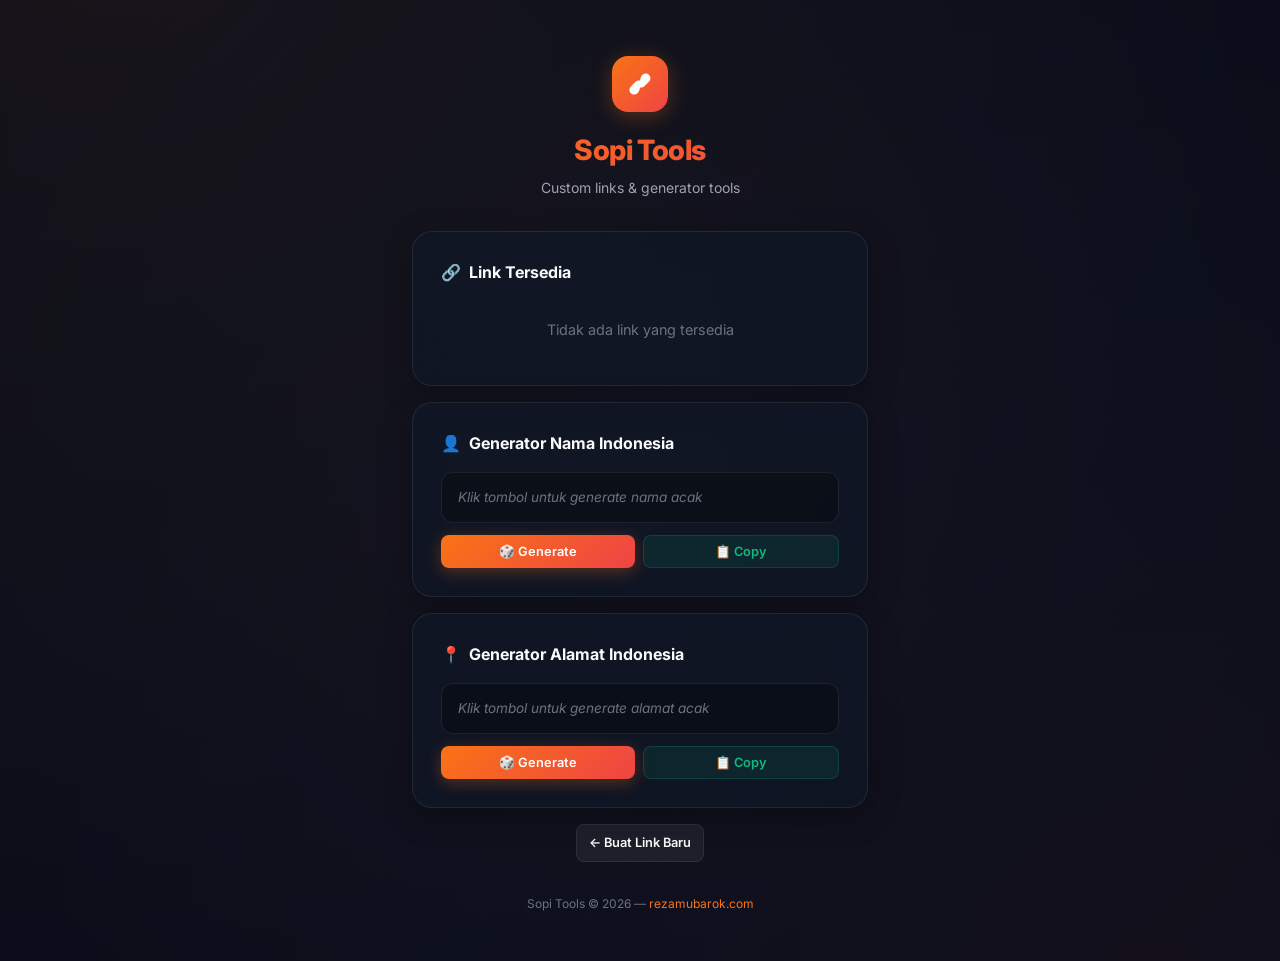
==== go/index.html @ 33bdbe82 "feat: Sopi Tools - link generator + nama/alamat Indonesia generator (PWA)" ====
<!DOCTYPE html>
<html lang="id">
<head>
  <meta charset="UTF-8">
  <meta name="viewport" content="width=device-width, initial-scale=1.0, maximum-scale=1.0, user-scalable=no">
  <meta name="theme-color" content="#f97316">
  <meta name="apple-mobile-web-app-capable" content="yes">
  <meta name="apple-mobile-web-app-status-bar-style" content="black-translucent">
  <meta name="description" content="Custom link + tools nama & alamat generator">
  <title>Sopi Tools — Link Page</title>
  <link rel="manifest" href="/manifest.json">
  <link rel="icon" type="image/png" href="/icons/icon-192.png">
  <link rel="apple-touch-icon" href="/icons/icon-192.png">
  <link rel="stylesheet" href="/css/style.css">
</head>
<body>
  <div class="app-container">
    <!-- Header -->
    <header class="app-header">
      <div class="app-logo">
        <svg viewBox="0 0 24 24" xmlns="http://www.w3.org/2000/svg">
          <path d="M13.828 10.172a4 4 0 00-5.656 0l-4 4a4 4 0 105.656 5.656l1.102-1.101m-.758-4.899a4 4 0 005.656 0l4-4a4 4 0 00-5.656-5.656l-1.1 1.1"/>
        </svg>
      </div>
      <h1 class="app-title">Sopi Tools</h1>
      <p class="app-subtitle">Custom links & generator tools</p>
    </header>

    <!-- Links Section -->
    <div class="card" id="linksCard">
      <div class="card-title">
        <span class="icon">🔗</span>
        Link Tersedia
      </div>
      <div id="linkButtons">
        <!-- Dynamically generated -->
      </div>
    </div>

    <!-- Name Generator -->
    <div class="card">
      <div class="card-title">
        <span class="icon">👤</span>
        Generator Nama Indonesia
      </div>
      <div class="generator-section">
        <div class="generator-result" id="nameResult">
          <span class="generator-result-text placeholder">Klik tombol untuk generate nama acak</span>
        </div>
        <div class="generator-actions">
          <button class="btn btn-primary btn-sm" id="generateNameBtn" type="button">
            🎲 Generate
          </button>
          <button class="btn btn-copy btn-sm" id="copyNameBtn" type="button" disabled>
            📋 Copy
          </button>
        </div>
      </div>
    </div>

    <!-- Address Generator -->
    <div class="card">
      <div class="card-title">
        <span class="icon">📍</span>
        Generator Alamat Indonesia
      </div>
      <div class="generator-section">
        <div class="generator-result" id="addressResult" style="align-items:flex-start;">
          <span class="generator-result-text placeholder">Klik tombol untuk generate alamat acak</span>
        </div>
        <div class="generator-actions">
          <button class="btn btn-primary btn-sm" id="generateAddrBtn" type="button">
            🎲 Generate
          </button>
          <button class="btn btn-copy btn-sm" id="copyAddrBtn" type="button" disabled>
            📋 Copy
          </button>
        </div>
      </div>
    </div>

    <!-- Back link -->
    <div style="margin-top:16px;text-align:center;">
      <a href="/" class="btn btn-secondary btn-sm" style="text-decoration:none;">
        ← Buat Link Baru
      </a>
    </div>

    <!-- Footer -->
    <footer class="app-footer">
      <p>Sopi Tools &copy; 2026 — <a href="https://rezamubarok.com">rezamubarok.com</a></p>
    </footer>
  </div>

  <!-- Toast -->
  <div class="toast" id="toast"></div>

  <script>
    // ===========================
    // DATA — Nama Indonesia
    // ===========================
    const NAMA_DEPAN_L = [
      'Ahmad', 'Muhammad', 'Andi', 'Budi', 'Cahyo', 'Dedi', 'Eko', 'Fajar',
      'Galih', 'Hendra', 'Irfan', 'Joko', 'Kurniawan', 'Lukman', 'Maulana',
      'Naufal', 'Okta', 'Prasetyo', 'Raka', 'Surya', 'Teguh', 'Umar',
      'Wahyu', 'Yusuf', 'Zainal', 'Arif', 'Bayu', 'Dimas', 'Fauzan',
      'Gilang', 'Hadi', 'Imam', 'Kevin', 'Luthfi', 'Muhamad', 'Nanda',
      'Rangga', 'Satria', 'Taufik', 'Rizki', 'Agus', 'Bambang', 'Cecep',
      'Deni', 'Fikri', 'Gunawan', 'Hasan', 'Ibrahim', 'Jalu', 'Khoirul',
      'Yoga', 'Aditya', 'Bagus', 'Damar', 'Farhan', 'Putra', 'Raditya',
      'Sigit', 'Wawan', 'Zaki', 'Ridwan', 'Slamet', 'Ponco', 'Anwar'
    ];

    const NAMA_DEPAN_P = [
      'Aisyah', 'Bunga', 'Citra', 'Dewi', 'Endang', 'Fitri', 'Gita',
      'Hana', 'Indah', 'Jasmine', 'Kartika', 'Lestari', 'Maya', 'Nisa',
      'Oktavia', 'Putri', 'Ratna', 'Sari', 'Tika', 'Utami', 'Vina',
      'Wulan', 'Yuni', 'Zahra', 'Anisa', 'Bella', 'Dina', 'Evi',
      'Farah', 'Gina', 'Hesti', 'Ika', 'Juli', 'Kirana', 'Lia',
      'Mega', 'Nur', 'Ovia', 'Puspita', 'Rika', 'Sinta', 'Tiara',
      'Ulfa', 'Vera', 'Widya', 'Yanti', 'Zara', 'Ayu', 'Cantika',
      'Della', 'Elsa', 'Fani', 'Galuh', 'Intan', 'Laras', 'Nabila',
      'Rini', 'Siti', 'Tri', 'Wati', 'Nurul', 'Rahayu', 'Suci', 'Lina'
    ];

    const NAMA_TENGAH = [
      'Dwi', 'Tri', 'Nur', 'Sri', 'Adi', 'Putra', 'Putri', 'Budi',
      'Widi', 'Kusuma', 'Agung', 'Cahya', 'Indra', 'Pandu', 'Setia',
      'Wahid', 'Ilham', 'Akbar', 'Mulya', 'Noor', 'Eka', 'Sukma',
      'Arya', 'Bagas', 'Dian', 'Fadhil', 'Gading', 'Harun', 'Jaya',
      '', '', '', '', '', '', '', ''  // Sometimes no middle name
    ];

    const NAMA_BELAKANG = [
      'Pratama', 'Saputra', 'Wijaya', 'Kurniawan', 'Hidayat', 'Sanjaya',
      'Nugroho', 'Purnama', 'Wibowo', 'Setiawan', 'Firmansyah', 'Ramadhan',
      'Hakim', 'Susanto', 'Hartono', 'Suryanto', 'Budiman', 'Permana',
      'Kusuma', 'Mahendra', 'Gunawan', 'Utomo', 'Santoso', 'Pranoto',
      'Subekti', 'Handoko', 'Wirawan', 'Pradipta', 'Wicaksono', 'Suryadi',
      'Syahputra', 'Maulana', 'Harahap', 'Situmorang', 'Nasution',
      'Panjaitan', 'Lubis', 'Siregar', 'Hutapea', 'Simanjuntak',
      'Rahmawati', 'Anggraeni', 'Lestari', 'Handayani', 'Puspitasari',
      'Damayanti', 'Kusumawardani', 'Safitri', 'Maharani', 'Permatasari'
    ];

    // ===========================
    // DATA — Alamat Indonesia
    // ===========================
    const JALAN = [
      'Jl. Merdeka', 'Jl. Sudirman', 'Jl. Gatot Subroto', 'Jl. Ahmad Yani',
      'Jl. Diponegoro', 'Jl. Imam Bonjol', 'Jl. Cut Mutia', 'Jl. Kartini',
      'Jl. Pahlawan', 'Jl. Veteran', 'Jl. Pemuda', 'Jl. Mangga',
      'Jl. Kenanga', 'Jl. Melati', 'Jl. Mawar', 'Jl. Dahlia',
      'Jl. Anggrek', 'Jl. Flamboyan', 'Jl. Cempaka', 'Jl. Teratai',
      'Jl. Raya Bogor', 'Jl. Raya Serpong', 'Jl. Raya Bekasi',
      'Jl. Letjen S. Parman', 'Jl. Prof. Dr. Satrio', 'Jl. HR Rasuna Said',
      'Jl. Margonda Raya', 'Jl. Hayam Wuruk', 'Jl. Gajah Mada',
      'Jl. Thamrin', 'Jl. Cikini Raya', 'Jl. Salemba Raya',
      'Jl. Kramat Raya', 'Jl. Pramuka', 'Jl. Matraman Raya',
      'Jl. Kalibata Raya', 'Jl. Cilandak', 'Jl. Fatmawati',
      'Jl. Radio Dalam', 'Jl. Kemang Raya'
    ];

    const KELURAHAN_KECAMATAN = [
      { kel: 'Menteng', kec: 'Menteng', kota: 'Jakarta Pusat', prov: 'DKI Jakarta', kpos: '10310' },
      { kel: 'Kebayoran Baru', kec: 'Kebayoran Baru', kota: 'Jakarta Selatan', prov: 'DKI Jakarta', kpos: '12110' },
      { kel: 'Kelapa Gading', kec: 'Kelapa Gading', kota: 'Jakarta Utara', prov: 'DKI Jakarta', kpos: '14240' },
      { kel: 'Cengkareng', kec: 'Cengkareng', kota: 'Jakarta Barat', prov: 'DKI Jakarta', kpos: '11730' },
      { kel: 'Jatinegara', kec: 'Jatinegara', kota: 'Jakarta Timur', prov: 'DKI Jakarta', kpos: '13310' },
      { kel: 'Coblong', kec: 'Coblong', kota: 'Bandung', prov: 'Jawa Barat', kpos: '40132' },
      { kel: 'Sukajadi', kec: 'Sukajadi', kota: 'Bandung', prov: 'Jawa Barat', kpos: '40162' },
      { kel: 'Tegalsari', kec: 'Tegalsari', kota: 'Surabaya', prov: 'Jawa Timur', kpos: '60262' },
      { kel: 'Wonokromo', kec: 'Wonokromo', kota: 'Surabaya', prov: 'Jawa Timur', kpos: '60243' },
      { kel: 'Banyumanik', kec: 'Banyumanik', kota: 'Semarang', prov: 'Jawa Tengah', kpos: '50264' },
      { kel: 'Pedurungan', kec: 'Pedurungan', kota: 'Semarang', prov: 'Jawa Tengah', kpos: '50192' },
      { kel: 'Gondokusuman', kec: 'Gondokusuman', kota: 'Yogyakarta', prov: 'DI Yogyakarta', kpos: '55221' },
      { kel: 'Mergangsan', kec: 'Mergangsan', kota: 'Yogyakarta', prov: 'DI Yogyakarta', kpos: '55151' },
      { kel: 'Denpasar Selatan', kec: 'Denpasar Selatan', kota: 'Denpasar', prov: 'Bali', kpos: '80228' },
      { kel: 'Kuta', kec: 'Kuta', kota: 'Badung', prov: 'Bali', kpos: '80361' },
      { kel: 'Medan Baru', kec: 'Medan Baru', kota: 'Medan', prov: 'Sumatera Utara', kpos: '20154' },
      { kel: 'Padang Timur', kec: 'Padang Timur', kota: 'Padang', prov: 'Sumatera Barat', kpos: '25129' },
      { kel: 'Ilir Timur I', kec: 'Ilir Timur I', kota: 'Palembang', prov: 'Sumatera Selatan', kpos: '30113' },
      { kel: 'Pontianak Kota', kec: 'Pontianak Kota', kota: 'Pontianak', prov: 'Kalimantan Barat', kpos: '78111' },
      { kel: 'Banjarmasin Tengah', kec: 'Banjarmasin Tengah', kota: 'Banjarmasin', prov: 'Kalimantan Selatan', kpos: '70111' },
      { kel: 'Manado', kec: 'Wenang', kota: 'Manado', prov: 'Sulawesi Utara', kpos: '95111' },
      { kel: 'Tamalanrea', kec: 'Tamalanrea', kota: 'Makassar', prov: 'Sulawesi Selatan', kpos: '90245' },
      { kel: 'Lowokwaru', kec: 'Lowokwaru', kota: 'Malang', prov: 'Jawa Timur', kpos: '65141' },
      { kel: 'Bogor Tengah', kec: 'Bogor Tengah', kota: 'Bogor', prov: 'Jawa Barat', kpos: '16124' },
      { kel: 'Tanah Abang', kec: 'Tanah Abang', kota: 'Jakarta Pusat', prov: 'DKI Jakarta', kpos: '10210' },
      { kel: 'Tebet', kec: 'Tebet', kota: 'Jakarta Selatan', prov: 'DKI Jakarta', kpos: '12810' },
      { kel: 'Ciputat', kec: 'Ciputat', kota: 'Tangerang Selatan', prov: 'Banten', kpos: '15411' },
      { kel: 'Serpong', kec: 'Serpong', kota: 'Tangerang Selatan', prov: 'Banten', kpos: '15310' },
      { kel: 'Bekasi Selatan', kec: 'Bekasi Selatan', kota: 'Bekasi', prov: 'Jawa Barat', kpos: '17146' },
      { kel: 'Depok', kec: 'Pancoran Mas', kota: 'Depok', prov: 'Jawa Barat', kpos: '16431' }
    ];

    // ===========================
    // Utility
    // ===========================
    function rand(arr) {
      return arr[Math.floor(Math.random() * arr.length)];
    }

    function randNum(min, max) {
      return Math.floor(Math.random() * (max - min + 1)) + min;
    }

    function showToast(msg, type = 'success') {
      const toast = document.getElementById('toast');
      toast.textContent = msg;
      toast.className = `toast ${type} show`;
      setTimeout(() => toast.classList.remove('show'), 2500);
    }

    async function copyText(text, btn, originalText) {
      try {
        await navigator.clipboard.writeText(text);
        btn.classList.add('copied');
        btn.textContent = '✅ Tersalin!';
        showToast('Berhasil disalin!', 'success');
        setTimeout(() => {
          btn.classList.remove('copied');
          btn.textContent = originalText;
        }, 2000);
      } catch {
        // Fallback
        const ta = document.createElement('textarea');
        ta.value = text;
        ta.style.position = 'fixed';
        ta.style.opacity = '0';
        document.body.appendChild(ta);
        ta.select();
        document.execCommand('copy');
        document.body.removeChild(ta);
        btn.classList.add('copied');
        btn.textContent = '✅ Tersalin!';
        showToast('Berhasil disalin!', 'success');
        setTimeout(() => {
          btn.classList.remove('copied');
          btn.textContent = originalText;
        }, 2000);
      }
    }

    // ===========================
    // Generate Nama
    // ===========================
    function generateNama() {
      const isMale = Math.random() > 0.5;
      const depan = isMale ? rand(NAMA_DEPAN_L) : rand(NAMA_DEPAN_P);
      const tengah = rand(NAMA_TENGAH);
      const belakang = rand(NAMA_BELAKANG);
      
      const parts = [depan];
      if (tengah) parts.push(tengah);
      parts.push(belakang);
      
      return parts.join(' ');
    }

    // ===========================
    // Generate Alamat
    // ===========================
    function generateAlamat() {
      const jalan = rand(JALAN);
      const nomor = randNum(1, 200);
      const rt = String(randNum(1, 20)).padStart(2, '0');
      const rw = String(randNum(1, 15)).padStart(2, '0');
      const wilayah = rand(KELURAHAN_KECAMATAN);

      return {
        full: `${jalan} No. ${nomor}, RT ${rt}/RW ${rw}\nKel. ${wilayah.kel}, Kec. ${wilayah.kec}\n${wilayah.kota}, ${wilayah.prov} ${wilayah.kpos}`,
        html: `
          <div class="address-block">
            <div>${jalan} No. ${nomor}, RT ${rt}/RW ${rw}</div>
            <div>Kel. ${wilayah.kel}, Kec. ${wilayah.kec}</div>
            <div>${wilayah.kota}, ${wilayah.prov} ${wilayah.kpos}</div>
          </div>
        `
      };
    }

    // ===========================
    // Parse Hash & Render Links
    // ===========================
    function init() {
      const hash = window.location.hash.slice(1);
      const linkButtons = document.getElementById('linkButtons');

      if (!hash) {
        linkButtons.innerHTML = '<p style="color:var(--text-muted);font-size:0.9rem;text-align:center;padding:16px 0;">Tidak ada link yang tersedia</p>';
        return;
      }

      try {
        const decoded = decodeURIComponent(escape(atob(hash)));
        const data = JSON.parse(decoded);

        if (!data.links || !data.links.length) {
          throw new Error('No links');
        }

        data.links.forEach((link, i) => {
          const btn = document.createElement('a');
          btn.href = link.url;
          btn.target = '_blank';
          btn.rel = 'noopener noreferrer';
          btn.className = 'btn btn-link animate-fade-in';
          btn.style.animationDelay = `${i * 100}ms`;
          
          // Determine display text
          let displayText = link.label || '';
          if (!displayText) {
            try {
              const url = new URL(link.url);
              displayText = url.hostname + (url.pathname !== '/' ? url.pathname : '');
              if (displayText.length > 40) displayText = displayText.substring(0, 37) + '...';
            } catch {
              displayText = `Link ${i + 1}`;
            }
          }

          btn.innerHTML = `
            <span class="link-text">${displayText}</span>
            <span class="link-arrow">→</span>
          `;
          linkButtons.appendChild(btn);
        });
      } catch (e) {
        linkButtons.innerHTML = '<p style="color:var(--danger);font-size:0.9rem;text-align:center;padding:16px 0;">⚠️ Link tidak valid atau rusak</p>';
      }
    }

    // ===========================
    // Event Listeners
    // ===========================
    let currentName = '';
    let currentAddress = '';

    document.getElementById('generateNameBtn').addEventListener('click', () => {
      currentName = generateNama();
      const result = document.getElementById('nameResult');
      result.classList.add('has-value');
      result.innerHTML = `<span class="generator-result-text">${currentName}</span>`;
      document.getElementById('copyNameBtn').disabled = false;
      
      // Micro-animation
      result.style.transform = 'scale(0.98)';
      setTimeout(() => result.style.transform = 'scale(1)', 100);
    });

    document.getElementById('copyNameBtn').addEventListener('click', () => {
      if (currentName) {
        copyText(currentName, document.getElementById('copyNameBtn'), '📋 Copy');
      }
    });

    document.getElementById('generateAddrBtn').addEventListener('click', () => {
      const addr = generateAlamat();
      currentAddress = addr.full;
      const result = document.getElementById('addressResult');
      result.classList.add('has-value');
      result.innerHTML = `<span class="generator-result-text">${addr.html}</span>`;
      document.getElementById('copyAddrBtn').disabled = false;
      
      // Micro-animation
      result.style.transform = 'scale(0.98)';
      setTimeout(() => result.style.transform = 'scale(1)', 100);
    });

    document.getElementById('copyAddrBtn').addEventListener('click', () => {
      if (currentAddress) {
        copyText(currentAddress, document.getElementById('copyAddrBtn'), '📋 Copy');
      }
    });

    // === Init ===
    init();

    // === Register Service Worker ===
    if ('serviceWorker' in navigator) {
      navigator.serviceWorker.register('/sw.js').catch(() => {});
    }
  </script>
</body>
</html>
---- css/style.css ----
/* ============================================
   SOPI TOOLS — Premium Mobile-First Design
   ============================================ */

@import url('https://fonts.googleapis.com/css2?family=Inter:wght@400;500;600;700;800&display=swap');

/* === CSS Variables === */
:root {
  --bg-primary: #0a0e1a;
  --bg-secondary: #111827;
  --bg-card: rgba(17, 24, 39, 0.7);
  --bg-card-hover: rgba(31, 41, 55, 0.8);
  --glass-border: rgba(255, 255, 255, 0.08);
  --glass-shadow: 0 8px 32px rgba(0, 0, 0, 0.3);
  
  --accent-primary: #f97316;
  --accent-secondary: #fb923c;
  --accent-gradient: linear-gradient(135deg, #f97316, #ef4444);
  --accent-glow: rgba(249, 115, 22, 0.3);
  
  --text-primary: #f9fafb;
  --text-secondary: #9ca3af;
  --text-muted: #6b7280;
  
  --success: #10b981;
  --success-glow: rgba(16, 185, 129, 0.3);
  --danger: #ef4444;
  --info: #3b82f6;
  
  --radius-sm: 8px;
  --radius-md: 12px;
  --radius-lg: 16px;
  --radius-xl: 20px;
  --radius-full: 9999px;
  
  --transition-fast: 150ms ease;
  --transition-base: 250ms ease;
  --transition-slow: 400ms cubic-bezier(0.4, 0, 0.2, 1);
}

/* === Reset & Base === */
*,
*::before,
*::after {
  margin: 0;
  padding: 0;
  box-sizing: border-box;
}

html {
  font-size: 16px;
  -webkit-text-size-adjust: 100%;
  scroll-behavior: smooth;
}

body {
  font-family: 'Inter', -apple-system, BlinkMacSystemFont, sans-serif;
  background: var(--bg-primary);
  color: var(--text-primary);
  min-height: 100dvh;
  line-height: 1.6;
  overflow-x: hidden;
  -webkit-font-smoothing: antialiased;
  -moz-osx-font-smoothing: grayscale;
}

/* === Background Gradient === */
body::before {
  content: '';
  position: fixed;
  top: -50%;
  left: -50%;
  width: 200%;
  height: 200%;
  background: radial-gradient(circle at 30% 20%, rgba(249, 115, 22, 0.06) 0%, transparent 50%),
              radial-gradient(circle at 70% 80%, rgba(239, 68, 68, 0.04) 0%, transparent 50%),
              radial-gradient(circle at 50% 50%, rgba(59, 130, 246, 0.03) 0%, transparent 50%);
  z-index: 0;
  pointer-events: none;
}

/* === Layout === */
.app-container {
  position: relative;
  z-index: 1;
  max-width: 480px;
  margin: 0 auto;
  padding: 20px 16px;
  min-height: 100dvh;
}

/* === Header === */
.app-header {
  text-align: center;
  padding: 24px 0 32px;
}

.app-logo {
  display: inline-flex;
  align-items: center;
  justify-content: center;
  width: 56px;
  height: 56px;
  background: var(--accent-gradient);
  border-radius: var(--radius-lg);
  margin-bottom: 16px;
  box-shadow: 0 4px 20px var(--accent-glow);
  animation: float 3s ease-in-out infinite;
}

.app-logo svg {
  width: 28px;
  height: 28px;
  fill: white;
}

@keyframes float {
  0%, 100% { transform: translateY(0); }
  50% { transform: translateY(-6px); }
}

.app-title {
  font-size: 1.75rem;
  font-weight: 800;
  background: var(--accent-gradient);
  -webkit-background-clip: text;
  -webkit-text-fill-color: transparent;
  background-clip: text;
  letter-spacing: -0.02em;
}

.app-subtitle {
  font-size: 0.875rem;
  color: var(--text-secondary);
  margin-top: 4px;
}

/* === Cards === */
.card {
  background: var(--bg-card);
  backdrop-filter: blur(16px);
  -webkit-backdrop-filter: blur(16px);
  border: 1px solid var(--glass-border);
  border-radius: var(--radius-xl);
  padding: 24px;
  box-shadow: var(--glass-shadow);
  transition: transform var(--transition-slow), box-shadow var(--transition-slow);
}

.card + .card {
  margin-top: 16px;
}

.card-title {
  font-size: 1rem;
  font-weight: 700;
  margin-bottom: 16px;
  display: flex;
  align-items: center;
  gap: 8px;
}

.card-title .icon {
  width: 20px;
  height: 20px;
  display: inline-flex;
  align-items: center;
  justify-content: center;
}

/* === Inputs === */
.input-group {
  margin-bottom: 12px;
  animation: slideIn 0.3s ease forwards;
  opacity: 0;
}

.input-group.visible {
  opacity: 1;
}

@keyframes slideIn {
  from {
    opacity: 0;
    transform: translateY(-8px);
  }
  to {
    opacity: 1;
    transform: translateY(0);
  }
}

.input-label {
  display: block;
  font-size: 0.75rem;
  font-weight: 600;
  color: var(--text-secondary);
  margin-bottom: 6px;
  text-transform: uppercase;
  letter-spacing: 0.05em;
}

.input-field {
  width: 100%;
  padding: 12px 16px;
  background: rgba(0, 0, 0, 0.3);
  border: 1px solid var(--glass-border);
  border-radius: var(--radius-md);
  color: var(--text-primary);
  font-family: inherit;
  font-size: 0.9rem;
  transition: border-color var(--transition-fast), box-shadow var(--transition-fast);
  outline: none;
}

.input-field::placeholder {
  color: var(--text-muted);
}

.input-field:focus {
  border-color: var(--accent-primary);
  box-shadow: 0 0 0 3px var(--accent-glow);
}

.input-row {
  display: flex;
  gap: 8px;
  align-items: center;
}

.input-row .input-field {
  flex: 1;
}

.input-label-field {
  width: 100%;
  padding: 10px 14px;
  background: rgba(0, 0, 0, 0.3);
  border: 1px solid var(--glass-border);
  border-radius: var(--radius-md);
  color: var(--text-primary);
  font-family: inherit;
  font-size: 0.85rem;
  transition: border-color var(--transition-fast), box-shadow var(--transition-fast);
  outline: none;
  margin-bottom: 6px;
}

.input-label-field::placeholder {
  color: var(--text-muted);
}

.input-label-field:focus {
  border-color: var(--accent-secondary);
  box-shadow: 0 0 0 3px rgba(251, 146, 60, 0.2);
}

/* === Buttons === */
.btn {
  display: inline-flex;
  align-items: center;
  justify-content: center;
  gap: 8px;
  padding: 12px 24px;
  border: none;
  border-radius: var(--radius-md);
  font-family: inherit;
  font-size: 0.9rem;
  font-weight: 600;
  cursor: pointer;
  transition: all var(--transition-base);
  outline: none;
  text-decoration: none;
  user-select: none;
  -webkit-tap-highlight-color: transparent;
}

.btn:active {
  transform: scale(0.97);
}

.btn-primary {
  background: var(--accent-gradient);
  color: white;
  box-shadow: 0 4px 16px var(--accent-glow);
  width: 100%;
  padding: 14px 24px;
  font-size: 1rem;
}

.btn-primary:hover {
  box-shadow: 0 6px 24px var(--accent-glow);
  transform: translateY(-1px);
}

.btn-primary:active {
  transform: translateY(0) scale(0.98);
}

.btn-secondary {
  background: rgba(255, 255, 255, 0.06);
  color: var(--text-primary);
  border: 1px solid var(--glass-border);
}

.btn-secondary:hover {
  background: rgba(255, 255, 255, 0.1);
}

.btn-sm {
  padding: 8px 12px;
  font-size: 0.8rem;
  border-radius: var(--radius-sm);
}

.btn-icon {
  width: 40px;
  height: 40px;
  padding: 0;
  border-radius: var(--radius-md);
  flex-shrink: 0;
}

.btn-remove {
  background: rgba(239, 68, 68, 0.1);
  color: var(--danger);
  border: 1px solid rgba(239, 68, 68, 0.2);
}

.btn-remove:hover {
  background: rgba(239, 68, 68, 0.2);
}

.btn-add {
  background: rgba(59, 130, 246, 0.1);
  color: var(--info);
  border: 1px dashed rgba(59, 130, 246, 0.3);
  width: 100%;
  padding: 10px;
  margin-top: 4px;
  font-size: 0.85rem;
}

.btn-add:hover {
  background: rgba(59, 130, 246, 0.15);
  border-color: rgba(59, 130, 246, 0.5);
}

.btn-copy {
  background: rgba(16, 185, 129, 0.1);
  color: var(--success);
  border: 1px solid rgba(16, 185, 129, 0.2);
}

.btn-copy:hover {
  background: rgba(16, 185, 129, 0.2);
}

.btn-copy.copied {
  background: var(--success);
  color: white;
}

.btn-link {
  background: var(--bg-card);
  color: var(--text-primary);
  border: 1px solid var(--glass-border);
  width: 100%;
  padding: 14px 20px;
  font-size: 0.95rem;
  border-radius: var(--radius-lg);
  justify-content: space-between;
  margin-bottom: 8px;
  transition: all var(--transition-base);
}

.btn-link:hover {
  background: var(--bg-card-hover);
  border-color: var(--accent-primary);
  box-shadow: 0 2px 12px var(--accent-glow);
}

.btn-link .link-text {
  overflow: hidden;
  text-overflow: ellipsis;
  white-space: nowrap;
  max-width: 80%;
  text-align: left;
}

.btn-link .link-arrow {
  color: var(--accent-primary);
  font-size: 1.1rem;
  flex-shrink: 0;
}

/* === Generator Section === */
.generator-section {
  margin-top: 8px;
}

.generator-result {
  background: rgba(0, 0, 0, 0.3);
  border: 1px solid var(--glass-border);
  border-radius: var(--radius-md);
  padding: 14px 16px;
  margin-top: 12px;
  min-height: 48px;
  display: flex;
  align-items: center;
  justify-content: space-between;
  gap: 12px;
  transition: border-color var(--transition-fast);
}

.generator-result.has-value {
  border-color: rgba(16, 185, 129, 0.3);
}

.generator-result-text {
  font-size: 0.95rem;
  color: var(--text-primary);
  word-break: break-word;
  flex: 1;
  line-height: 1.5;
}

.generator-result-text.placeholder {
  color: var(--text-muted);
  font-style: italic;
  font-size: 0.85rem;
}

.generator-actions {
  display: flex;
  gap: 8px;
  margin-top: 12px;
}

.generator-actions .btn {
  flex: 1;
}

/* === Address Result === */
.address-block {
  line-height: 1.7;
}

.address-label {
  color: var(--text-muted);
  font-size: 0.75rem;
  text-transform: uppercase;
  letter-spacing: 0.05em;
}

/* === Link Result === */
.generated-link-box {
  margin-top: 16px;
  padding: 16px;
  background: rgba(16, 185, 129, 0.05);
  border: 1px solid rgba(16, 185, 129, 0.2);
  border-radius: var(--radius-lg);
  animation: fadeIn 0.5s ease;
}

.generated-link-url {
  font-size: 0.8rem;
  color: var(--text-secondary);
  word-break: break-all;
  margin-bottom: 12px;
  padding: 10px;
  background: rgba(0, 0, 0, 0.2);
  border-radius: var(--radius-sm);
  font-family: monospace;
}

/* === Divider === */
.divider {
  height: 1px;
  background: var(--glass-border);
  margin: 20px 0;
}

/* === Toast Notification === */
.toast {
  position: fixed;
  bottom: 24px;
  left: 50%;
  transform: translateX(-50%) translateY(100px);
  background: var(--bg-secondary);
  color: var(--text-primary);
  padding: 12px 24px;
  border-radius: var(--radius-full);
  font-size: 0.85rem;
  font-weight: 600;
  box-shadow: 0 8px 32px rgba(0, 0, 0, 0.5);
  border: 1px solid var(--glass-border);
  z-index: 1000;
  opacity: 0;
  transition: all 0.4s cubic-bezier(0.4, 0, 0.2, 1);
  pointer-events: none;
}

.toast.show {
  transform: translateX(-50%) translateY(0);
  opacity: 1;
}

.toast.success {
  border-color: rgba(16, 185, 129, 0.4);
}

.toast.error {
  border-color: rgba(239, 68, 68, 0.4);
}

/* === Animations === */
@keyframes fadeIn {
  from { opacity: 0; transform: translateY(10px); }
  to { opacity: 1; transform: translateY(0); }
}

@keyframes pulse {
  0%, 100% { opacity: 1; }
  50% { opacity: 0.6; }
}

.animate-fade-in {
  animation: fadeIn 0.4s ease forwards;
}

/* === Footer === */
.app-footer {
  text-align: center;
  padding: 32px 0 16px;
  color: var(--text-muted);
  font-size: 0.75rem;
}

.app-footer a {
  color: var(--accent-primary);
  text-decoration: none;
}

/* === Scrollbar === */
::-webkit-scrollbar {
  width: 4px;
}

::-webkit-scrollbar-track {
  background: transparent;
}

::-webkit-scrollbar-thumb {
  background: rgba(255, 255, 255, 0.1);
  border-radius: 4px;
}

/* === Badge === */
.badge {
  display: inline-flex;
  align-items: center;
  gap: 4px;
  padding: 2px 8px;
  border-radius: var(--radius-full);
  font-size: 0.7rem;
  font-weight: 600;
  text-transform: uppercase;
  letter-spacing: 0.05em;
}

.badge-count {
  background: rgba(249, 115, 22, 0.15);
  color: var(--accent-primary);
}

/* === Loading Skeleton === */
.skeleton {
  background: linear-gradient(90deg, rgba(255,255,255,0.04) 25%, rgba(255,255,255,0.08) 50%, rgba(255,255,255,0.04) 75%);
  background-size: 200% 100%;
  animation: shimmer 1.5s infinite;
  border-radius: var(--radius-sm);
}

@keyframes shimmer {
  0% { background-position: 200% 0; }
  100% { background-position: -200% 0; }
}

/* === Install Banner === */
.install-banner {
  display: none;
  background: linear-gradient(135deg, rgba(249, 115, 22, 0.1), rgba(239, 68, 68, 0.1));
  border: 1px solid rgba(249, 115, 22, 0.2);
  border-radius: var(--radius-lg);
  padding: 16px;
  margin-bottom: 16px;
  align-items: center;
  gap: 12px;
  animation: fadeIn 0.5s ease;
}

.install-banner.show {
  display: flex;
}

.install-banner-text {
  flex: 1;
}

.install-banner-title {
  font-size: 0.85rem;
  font-weight: 700;
  margin-bottom: 2px;
}

.install-banner-desc {
  font-size: 0.75rem;
  color: var(--text-secondary);
}

.install-banner .btn {
  flex-shrink: 0;
}

/* === Media Queries === */
@media (min-width: 480px) {
  .app-container {
    padding: 24px 24px;
  }
}

@media (min-width: 768px) {
  .app-container {
    max-width: 520px;
    padding: 32px 32px;
  }
  
  .card {
    padding: 28px;
  }
}
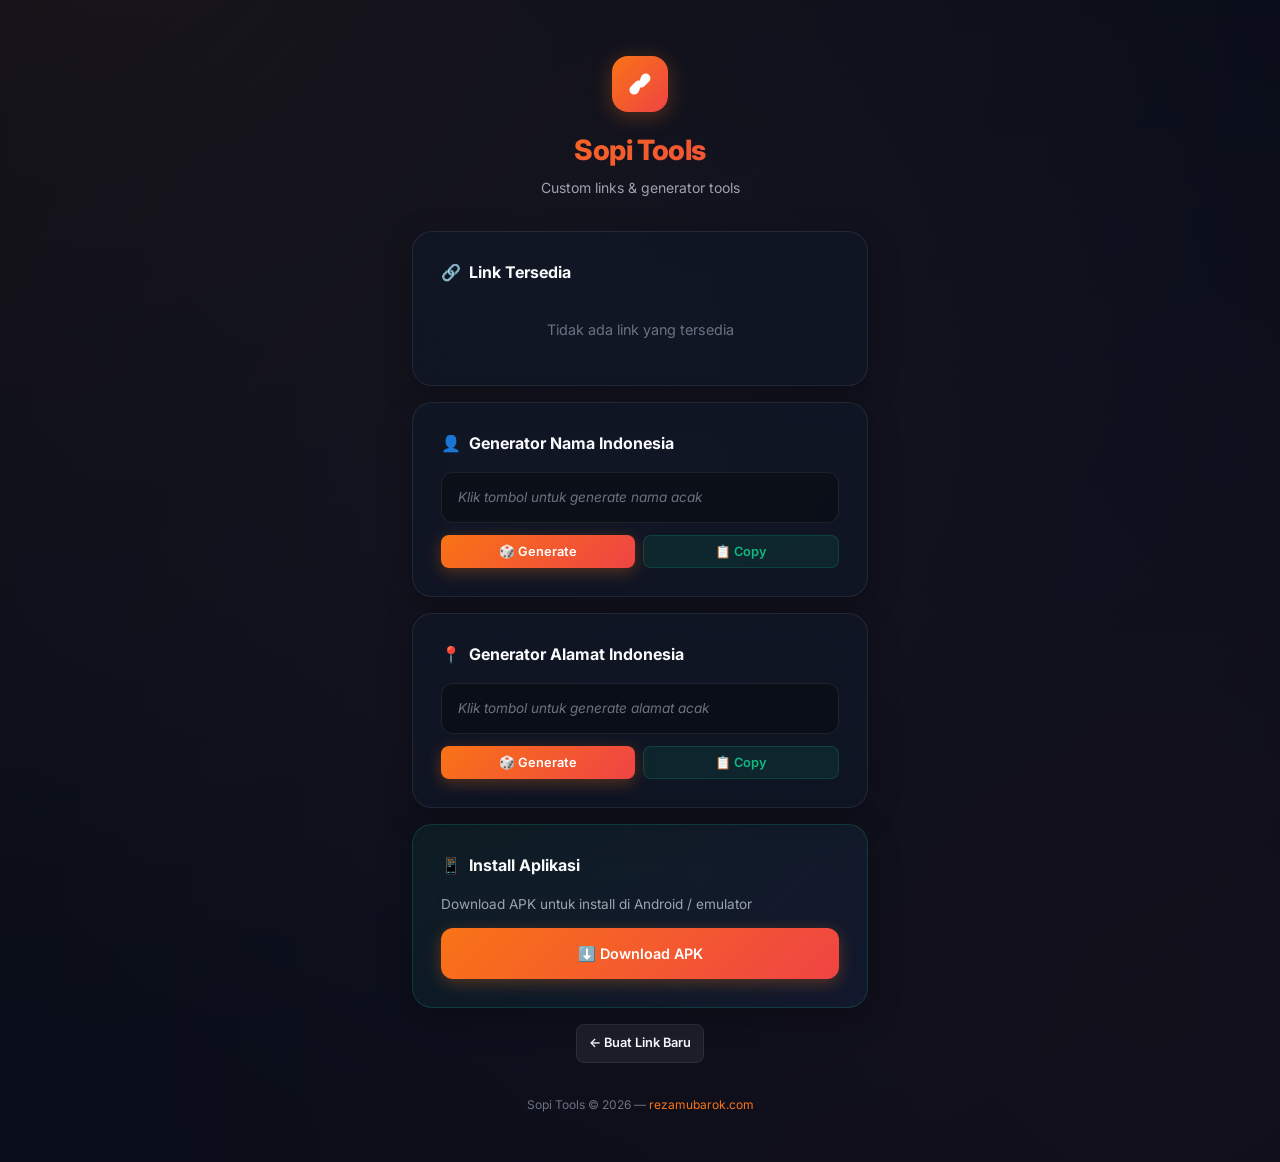
==== commit 7af623b2: "feat: add Android project for APK building and add download button to /go page" ====
--- a/go/index.html
+++ b/go/index.html
@@ -8,13 +8,23 @@
   <meta name="apple-mobile-web-app-status-bar-style" content="black-translucent">
   <meta name="description" content="Custom link + tools nama & alamat generator">
   <title>Sopi Tools — Link Page</title>
-  <link rel="manifest" href="/manifest.json">
+  <link rel="manifest" id="manifestLink" href="/manifest.json">
   <link rel="icon" type="image/png" href="/icons/icon-192.png">
   <link rel="apple-touch-icon" href="/icons/icon-192.png">
   <link rel="stylesheet" href="/css/style.css">
 </head>
 <body>
   <div class="app-container">
+    <!-- Install Banner -->
+    <div class="install-banner" id="installBanner">
+      <div class="install-banner-text">
+        <div class="install-banner-title">📲 Install Sopi Tools</div>
+        <div class="install-banner-desc">Akses lebih cepat dari home screen</div>
+      </div>
+      <button class="btn btn-sm btn-primary" id="installBtn" style="width:auto;">Install</button>
+      <button class="btn btn-sm btn-secondary" id="dismissInstall" style="width:32px;height:32px;padding:0;">✕</button>
+    </div>
+
     <!-- Header -->
     <header class="app-header">
       <div class="app-logo">
@@ -77,6 +87,18 @@
           </button>
         </div>
       </div>
+    </div>
+
+    <!-- Download APK -->
+    <div class="card" style="background: linear-gradient(135deg, rgba(16,185,129,0.08), rgba(59,130,246,0.08)); border-color: rgba(16,185,129,0.2);">
+      <div class="card-title">
+        <span class="icon">📱</span>
+        Install Aplikasi
+      </div>
+      <p style="font-size:0.85rem;color:var(--text-secondary);margin-bottom:12px;">Download APK untuk install di Android / emulator</p>
+      <a href="/download/sopi-tools.apk" download class="btn btn-primary" style="font-size:0.9rem;">
+        ⬇️ Download APK
+      </a>
     </div>
 
     <!-- Back link -->
@@ -286,49 +308,63 @@
     function init() {
       const hash = window.location.hash.slice(1);
       const linkButtons = document.getElementById('linkButtons');
-
-      if (!hash) {
+      let data = null;
+
+      // 1. If hash exists, decode it and save to localStorage
+      if (hash) {
+        try {
+          const decoded = decodeURIComponent(escape(atob(hash)));
+          data = JSON.parse(decoded);
+          // Save to localStorage for PWA standalone access
+          localStorage.setItem('sopi_links', JSON.stringify(data));
+        } catch (e) {
+          data = null;
+        }
+      }
+
+      // 2. If no hash (e.g. PWA opened from home screen), load from localStorage
+      if (!data) {
+        try {
+          const saved = localStorage.getItem('sopi_links');
+          if (saved) data = JSON.parse(saved);
+        } catch (e) {
+          data = null;
+        }
+      }
+
+      // 3. No data at all
+      if (!data || !data.links || !data.links.length) {
         linkButtons.innerHTML = '<p style="color:var(--text-muted);font-size:0.9rem;text-align:center;padding:16px 0;">Tidak ada link yang tersedia</p>';
         return;
       }
 
-      try {
-        const decoded = decodeURIComponent(escape(atob(hash)));
-        const data = JSON.parse(decoded);
-
-        if (!data.links || !data.links.length) {
-          throw new Error('No links');
+      // 4. Render link buttons
+      data.links.forEach((link, i) => {
+        const btn = document.createElement('a');
+        btn.href = link.url;
+        btn.target = '_blank';
+        btn.rel = 'noopener noreferrer';
+        btn.className = 'btn btn-link animate-fade-in';
+        btn.style.animationDelay = `${i * 100}ms`;
+        
+        // Determine display text
+        let displayText = link.label || '';
+        if (!displayText) {
+          try {
+            const url = new URL(link.url);
+            displayText = url.hostname + (url.pathname !== '/' ? url.pathname : '');
+            if (displayText.length > 40) displayText = displayText.substring(0, 37) + '...';
+          } catch {
+            displayText = `Link ${i + 1}`;
+          }
         }
 
-        data.links.forEach((link, i) => {
-          const btn = document.createElement('a');
-          btn.href = link.url;
-          btn.target = '_blank';
-          btn.rel = 'noopener noreferrer';
-          btn.className = 'btn btn-link animate-fade-in';
-          btn.style.animationDelay = `${i * 100}ms`;
-          
-          // Determine display text
-          let displayText = link.label || '';
-          if (!displayText) {
-            try {
-              const url = new URL(link.url);
-              displayText = url.hostname + (url.pathname !== '/' ? url.pathname : '');
-              if (displayText.length > 40) displayText = displayText.substring(0, 37) + '...';
-            } catch {
-              displayText = `Link ${i + 1}`;
-            }
-          }
-
-          btn.innerHTML = `
-            <span class="link-text">${displayText}</span>
-            <span class="link-arrow">→</span>
-          `;
-          linkButtons.appendChild(btn);
-        });
-      } catch (e) {
-        linkButtons.innerHTML = '<p style="color:var(--danger);font-size:0.9rem;text-align:center;padding:16px 0;">⚠️ Link tidak valid atau rusak</p>';
-      }
+        btn.innerHTML = `
+          <span class="link-text">${displayText}</span>
+          <span class="link-arrow">→</span>
+        `;
+        linkButtons.appendChild(btn);
+      });
     }
 
     // ===========================
@@ -377,6 +413,54 @@
     // === Init ===
     init();
 
+    // === PWA Install ===
+    let deferredPrompt;
+
+    window.addEventListener('beforeinstallprompt', (e) => {
+      e.preventDefault();
+      deferredPrompt = e;
+      document.getElementById('installBanner').classList.add('show');
+    });
+
+    document.getElementById('installBtn').addEventListener('click', async () => {
+      if (deferredPrompt) {
+        deferredPrompt.prompt();
+        const { outcome } = await deferredPrompt.userChoice;
+        if (outcome === 'accepted') {
+          showToast('App berhasil diinstall! 🎉', 'success');
+        }
+        deferredPrompt = null;
+        document.getElementById('installBanner').classList.remove('show');
+      }
+    });
+
+    document.getElementById('dismissInstall').addEventListener('click', () => {
+      document.getElementById('installBanner').classList.remove('show');
+    });
+
+    // === Dynamic Manifest (so start_url includes the hash) ===
+    (function() {
+      const currentUrl = window.location.href;
+      const dynamicManifest = {
+        name: 'Sopi Tools',
+        short_name: 'Sopi',
+        description: 'Generator link custom dengan tools nama & alamat acak Indonesia',
+        start_url: currentUrl,
+        scope: '/',
+        display: 'standalone',
+        background_color: '#0a0e1a',
+        theme_color: '#f97316',
+        orientation: 'portrait',
+        icons: [
+          { src: '/icons/icon-192.png', sizes: '192x192', type: 'image/png', purpose: 'any maskable' },
+          { src: '/icons/icon-512.png', sizes: '512x512', type: 'image/png', purpose: 'any maskable' }
+        ]
+      };
+      const blob = new Blob([JSON.stringify(dynamicManifest)], { type: 'application/json' });
+      const manifestUrl = URL.createObjectURL(blob);
+      document.getElementById('manifestLink').setAttribute('href', manifestUrl);
+    })();
+
     // === Register Service Worker ===
     if ('serviceWorker' in navigator) {
       navigator.serviceWorker.register('/sw.js').catch(() => {});
